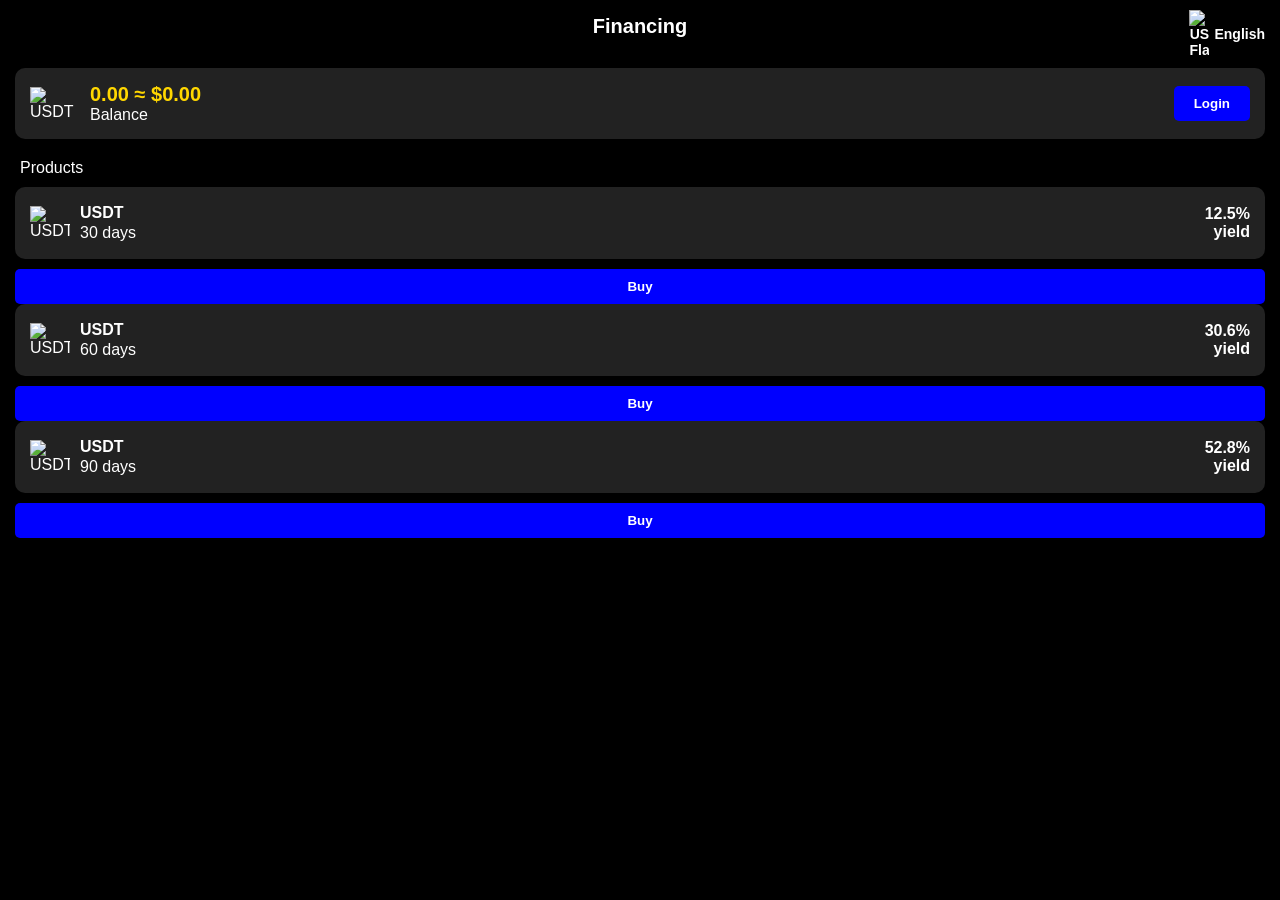
==== financing.html @ 259e2a0c "Create financing.html" ====
<!DOCTYPE html>
<html lang="en">
<head>
    <meta charset="UTF-8">
    <meta name="viewport" content="width=device-width, initial-scale=1.0">
    <title>Crypto Financing</title>
    <style>
        body {
            background-color: black;
            color: white;
            font-family: Arial, sans-serif;
            margin: 0;
            padding: 0;
        }
        .header {
            padding: 15px;
            font-size: 20px;
            text-align: center;
            position: relative;
            font-weight: bold;
        }
        .language {
            position: absolute;
            right: 15px;
            top: 10px;
            display: flex;
            align-items: center;
            font-size: 14px;
        }
        .language img {
            width: 20px;
            margin-right: 5px;
        }
        .container {
            padding: 15px;
        }
        .balance-card {
            background: #222;
            padding: 15px;
            border-radius: 10px;
            display: flex;
            align-items: center;
            justify-content: space-between;
        }
        .balance-card img {
            width: 50px;
        }
        .balance-info {
            flex-grow: 1;
            text-align: left;
            margin-left: 10px;
        }
        .balance-info strong {
            font-size: 20px;
            color: gold;
        }
        .login-btn {
            background: blue;
            color: white;
            padding: 10px 20px;
            border: none;
            border-radius: 5px;
            cursor: pointer;
            font-weight: bold;
        }
        .section-title {
            text-align: left;
            margin: 20px 0 10px 5px;
            font-size: 16px;
        }
        .product {
            background: #222;
            padding: 15px;
            border-radius: 10px;
            display: flex;
            align-items: center;
            justify-content: space-between;
            margin-bottom: 10px;
        }
        .product img {
            width: 40px;
        }
        .product-info {
            flex-grow: 1;
            text-align: left;
            margin-left: 10px;
        }
        .product-info div {
            margin: 2px 0;
        }
        .yield {
            font-size: 16px;
            font-weight: bold;
            text-align: right;
            width: 80px;
        }
        .buy-btn {
            background: blue;
            color: white;
            padding: 10px;
            border: none;
            border-radius: 5px;
            cursor: pointer;
            font-weight: bold;
            width: 100%;
        }
    </style>
</head>
<body>
    <div class="header">
        Financing
        <div class="language">
            <img src="https://upload.wikimedia.org/wikipedia/en/a/a4/Flag_of_the_United_States.svg" alt="US Flag">
            English
        </div>
    </div>

    <div class="container">
        <div class="balance-card">
            <img src="https://cryptologos.cc/logos/tether-usdt-logo.png?v=024" alt="USDT">
            <div class="balance-info">
                <div><strong><span id="crypto-balance">0.00</span> ≈ $<span id="usd-value">0.00</span></strong></div>
                <div>Balance</div>
            </div>
            <button class="login-btn">Login</button>
        </div>

        <div class="section-title">Products</div>

        <div class="product">
            <img src="https://cryptologos.cc/logos/tether-usdt-logo.png?v=024" alt="USDT">
            <div class="product-info">
                <div><strong>USDT</strong></div>
                <div>30 days</div>
            </div>
            <div class="yield">12.5% yield</div>
        </div>
        <button class="buy-btn">Buy</button>

        <div class="product">
            <img src="https://cryptologos.cc/logos/tether-usdt-logo.png?v=024" alt="USDT">
            <div class="product-info">
                <div><strong>USDT</strong></div>
                <div>60 days</div>
            </div>
            <div class="yield">30.6% yield</div>
        </div>
        <button class="buy-btn">Buy</button>

        <div class="product">
            <img src="https://cryptologos.cc/logos/tether-usdt-logo.png?v=024" alt="USDT">
            <div class="product-info">
                <div><strong>USDT</strong></div>
                <div>90 days</div>
            </div>
            <div class="yield">52.8% yield</div>
        </div>
        <button class="buy-btn">Buy</button>
    </div>

    <script>
        async function fetchCryptoPrice() {
            try {
                let response = await fetch('https://api.coingecko.com/api/v3/simple/price?ids=tether&vs_currencies=usd');
                let data = await response.json();
                let price = data.tether.usd;
                document.getElementById("usd-value").innerText = price.toFixed(2);
            } catch (error) {
                console.log("Error fetching price:", error);
            }
        }

        fetchCryptoPrice();
        setInterval(fetchCryptoPrice, 10000); // Update every 10 seconds
    </script>
</body>
</html>
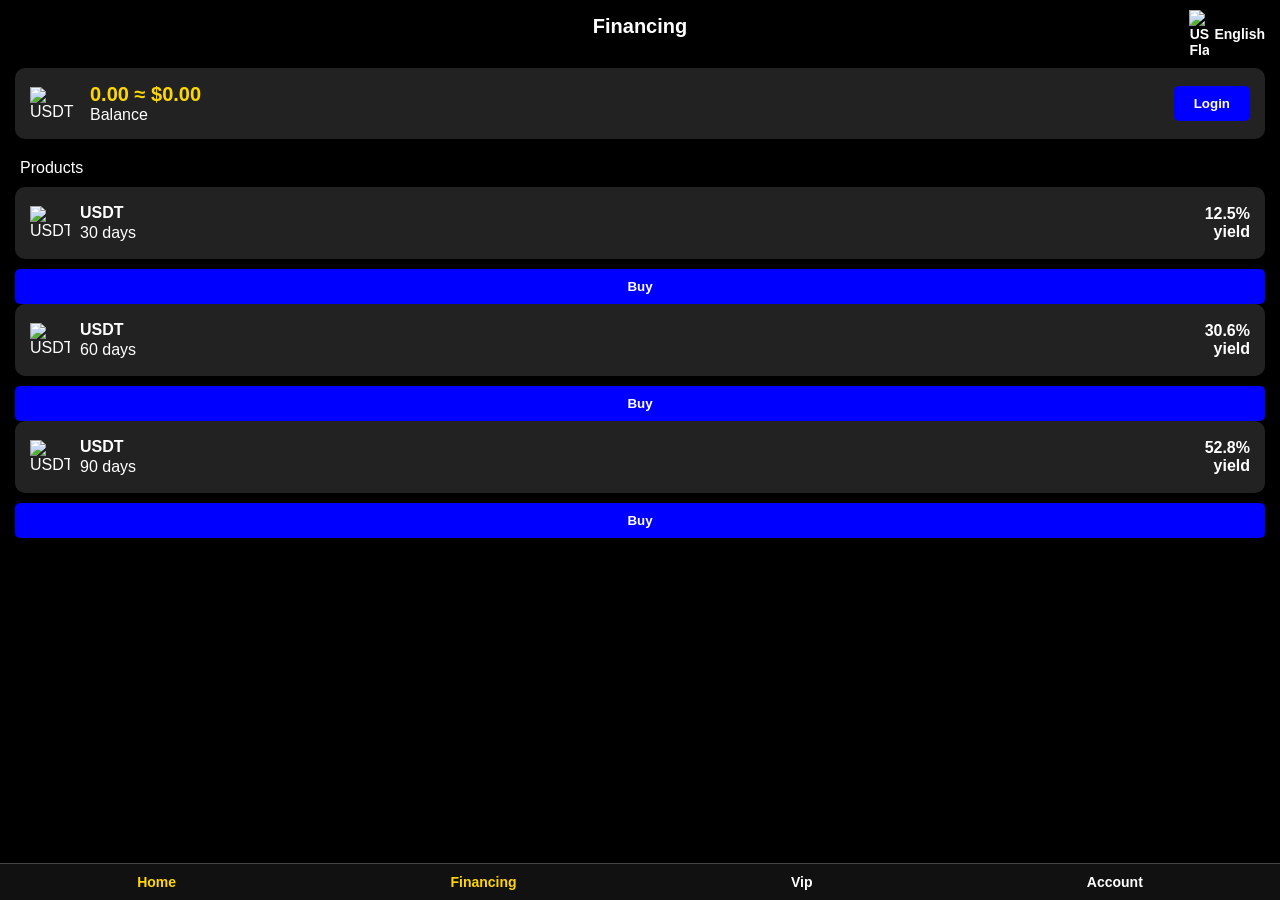
==== commit 7c889232: "Update financing.html" ====
--- a/financing.html
+++ b/financing.html
@@ -33,6 +33,7 @@
         }
         .container {
             padding: 15px;
+            padding-bottom: 60px; /* Space for the nav bar */
         }
         .balance-card {
             background: #222;
@@ -103,6 +104,27 @@
             cursor: pointer;
             font-weight: bold;
             width: 100%;
+        }
+
+        /* Bottom Navigation Bar */
+        .nav-bar {
+            position: fixed;
+            bottom: 0;
+            width: 100%;
+            background-color: #111;
+            display: flex;
+            justify-content: space-around;
+            padding: 10px 0;
+            border-top: 1px solid #444;
+        }
+        .nav-item {
+            color: white;
+            text-decoration: none;
+            font-size: 14px;
+            font-weight: bold;
+        }
+        .active {
+            color: gold; /* Highlight active tab */
         }
     </style>
 </head>
@@ -156,6 +178,14 @@
             <div class="yield">52.8% yield</div>
         </div>
         <button class="buy-btn">Buy</button>
+    </div>
+
+    <!-- Bottom Navigation Bar -->
+    <div class="nav-bar">
+        <a href="index.html" class="nav-item active">Home</a>
+        <a href="financing.html" class="nav-item">Financing</a>
+        <a href="vip.html" class="nav-item">Vip</a>
+        <a href="account.html" class="nav-item">Account</a>
     </div>
 
     <script>
@@ -172,6 +202,13 @@
 
         fetchCryptoPrice();
         setInterval(fetchCryptoPrice, 10000); // Update every 10 seconds
+
+        // Highlight the active page in the navigation
+        document.querySelectorAll(".nav-item").forEach(link => {
+            if (link.href === window.location.href) {
+                link.classList.add("active");
+            }
+        });
     </script>
 </body>
 </html>
